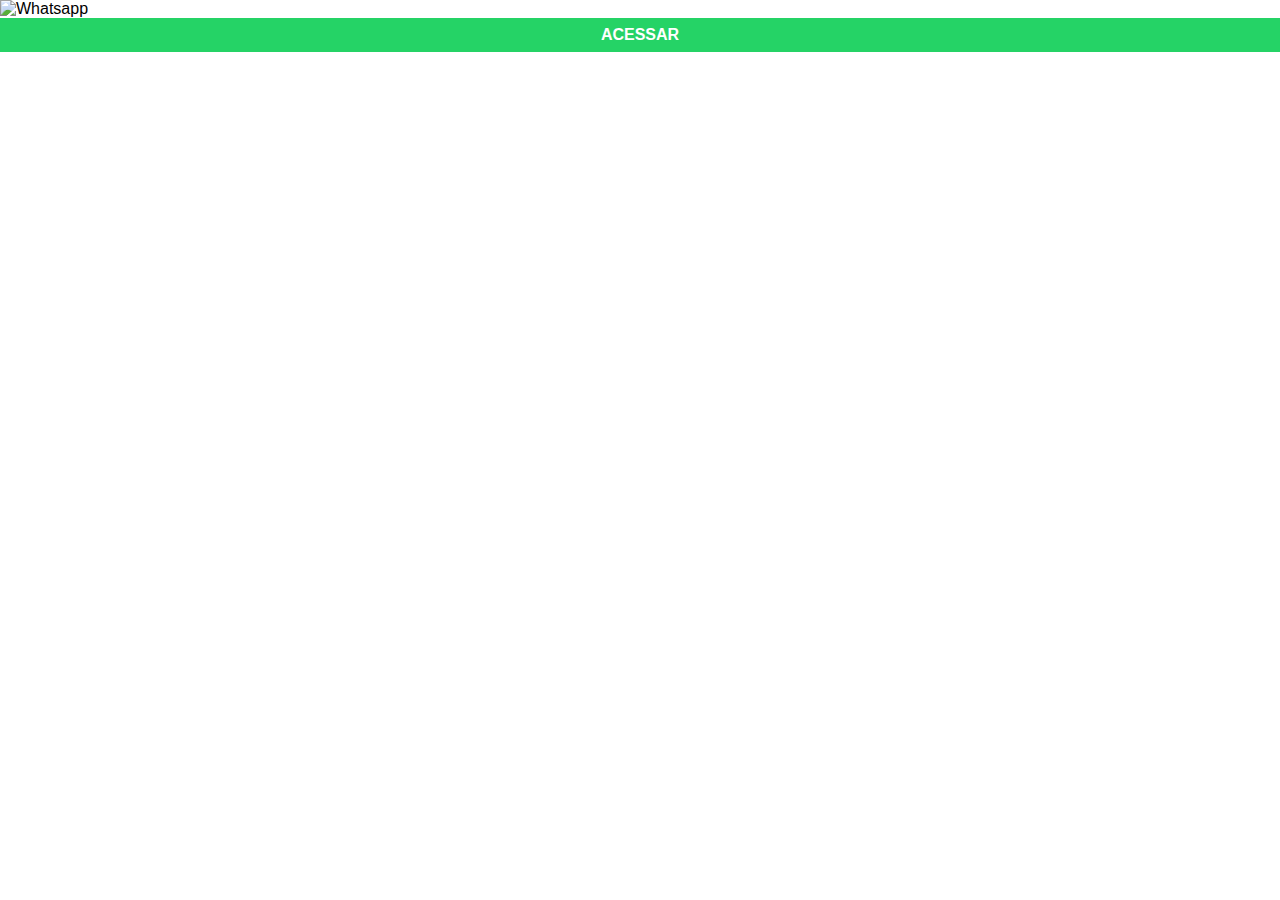
==== meuzap.html @ 701f9fd3 "v1.0.2" ====
<!DOCTYPE html>
<html lang="pt-br">
<head>
    <meta charset="UTF-8">
    <meta http-equiv="X-UA-Compatible" content="IE=edge">
    <meta name="viewport" content="width=device-width, initial-scale=1.0">
    <title>Meu Twitter</title>
    <style>
        * {
            margin: 0px;
            padding: 0px;
            font-family: Arial, Helvetica, sans-serif;
        }

        body {
            background-color: white;
        }

        ::-webkit-scrollbar {
            width: 0px;
            height: 0px;
        }

        img {
            width: 100vw;
        }

        a {
            display: block;
            background-color: #25D366;
            color: white;
            text-decoration: none;
            text-align: center;
            padding: 8px;
            font-weight: bolder;
        }

        a:hover {
            background-color: #25d365d8;
        }
    </style>
</head>
<body>
    <img src="midia/meuzap.png" alt="Whatsapp">
    <a href="https://api.whatsapp.com/send?phone=5516997459170" target="_blank">ACESSAR</a>
</body>
</html>
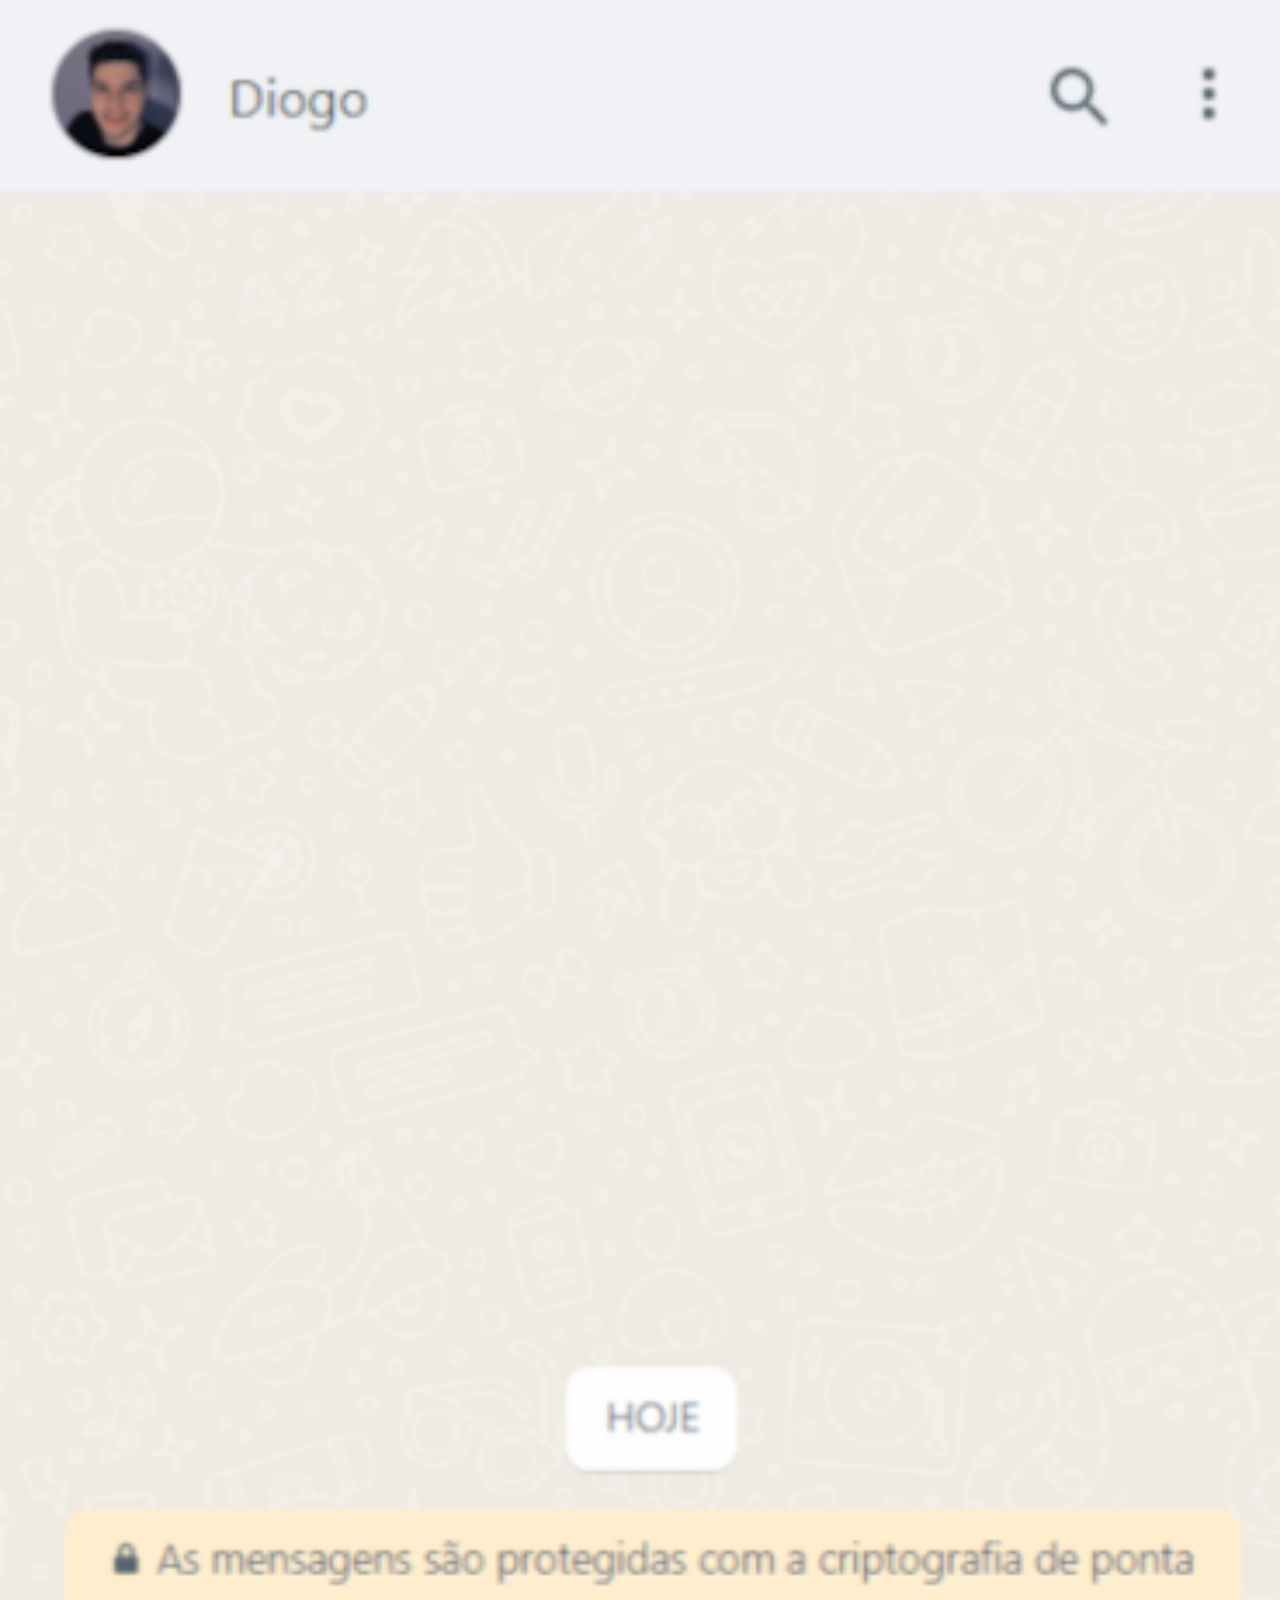
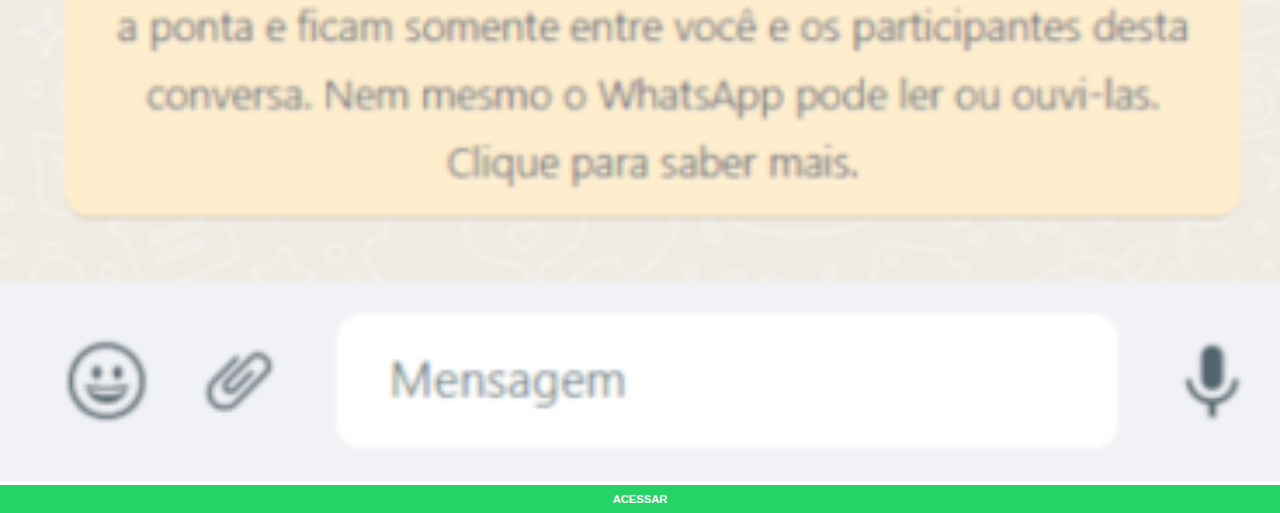
==== commit d41f2d48: "foto e botao do zap atualizado" ====
--- a/meuzap.html
+++ b/meuzap.html
@@ -33,6 +33,7 @@
             text-align: center;
             padding: 8px;
             font-weight: bolder;
+            font-size: 0.7em;
         }
 
         a:hover {
